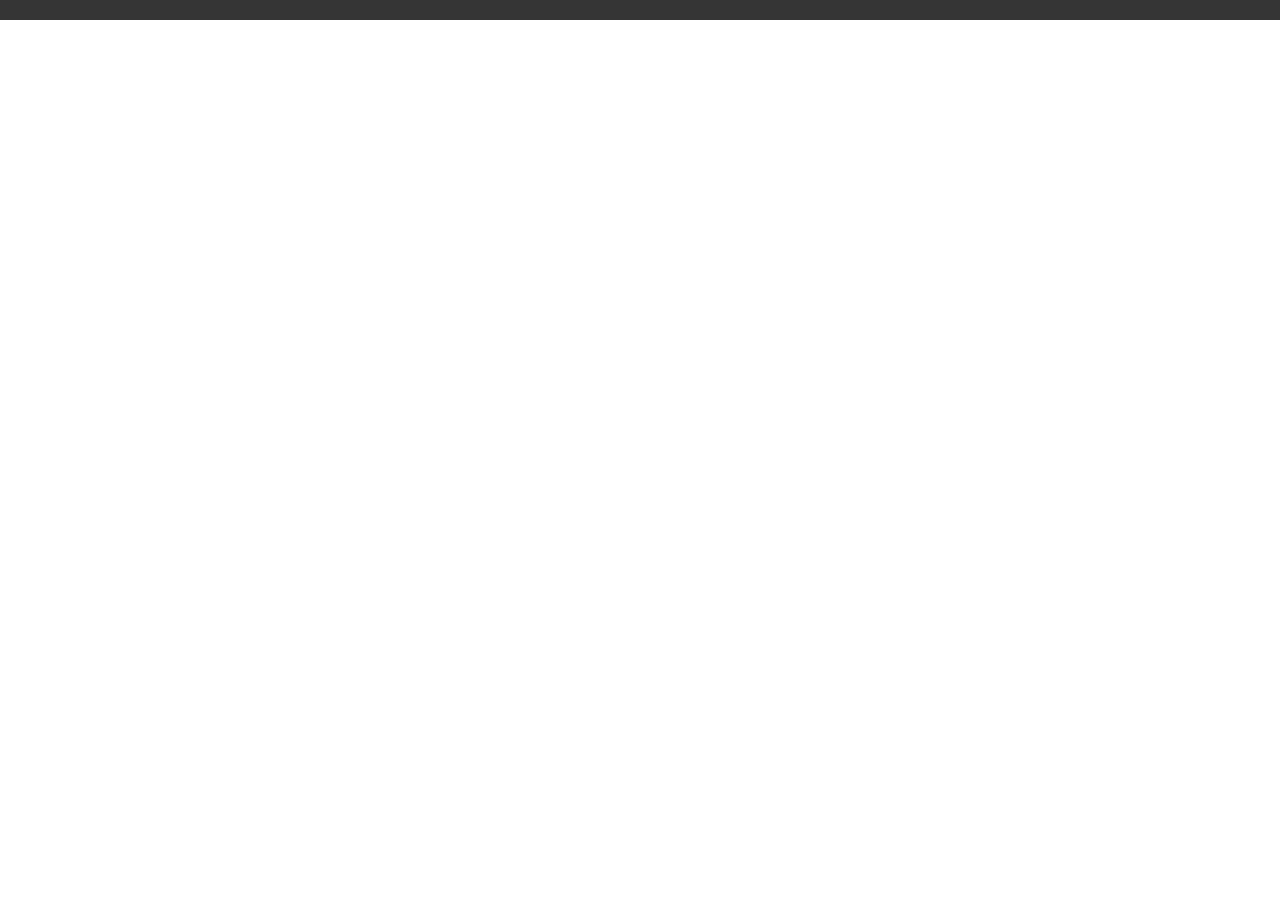
==== menu_01.html @ c48679ad "new file:   menu_01.html" ====
<!DOCTYPE html>
<html lang="fr">
  <head>
    <meta charset="UTF-8" />
    <meta name="viewport" content="width=device-width, initial-scale=1" />
    <link rel="stylesheet" href="css/normalize.css" />
    <link rel="stylesheet" href="css/style.css" />
    <link rel="stylesheet" href="https://cdnjs.cloudflare.com/ajax/libs/font-awesome/6.1.2/css/all.min.css">
    <title>Ohmyfood</title>
  </head>
  <body>
    <header>
    </header>
    <main>
    </main>
    <footer>
    </footer>
  </body>
</html>
---- css/style.css ----
@import"https://fonts.googleapis.com/css2?family=Raleway&display=swap";.home_btn{border-radius:50px;height:50px;background:linear-gradient(to right bottom, #FF79DA, #9356DC);border:none;box-shadow:2px 2px 2px 2px #e9e9e9}.home_btn span{position:relative;padding-block:15px;color:#fff;padding-inline:10px}.explain_btn_block em{height:25px;width:25px;margin-inline:5px;font-size:17px;font-style:normal;background-color:#9356dc;border-radius:50%;color:#fff;padding-top:2px}.explain_btn_block .explain_btn{background-color:#f7f7f7;height:60px;border-radius:15px;border:none;box-shadow:2px 2px 2px 2px #e9e9e9;width:100%;display:flex;align-items:baseline;justify-content:flex-start}.explain_btn_block .explain_btn:hover{background-color:#f5edff}.explain_btn_block .explain_btn:hover i{color:#9356dc}.explain_btn_block .explain_btn i{color:#7e7e7e;margin-inline:30px}article{display:flex;flex-wrap:wrap;height:250px;width:100%;border-radius:15px;margin-block:10px;box-shadow:4px 4px 4px 4px #e9e9e9}article img{object-fit:cover;width:100%;height:75%;border-top-right-radius:15px;border-top-left-radius:15px}article .art_txt_block{padding:10px;padding-block:10px}article i{position:absolute;font-size:25px}article .fa-solid{opacity:0;transition:all 150ms linear}article .fa-solid:active,article .fa-solid:focus{opacity:1;color:#9356dc}footer{background-color:#353535}footer img{height:20px;width:100px;filter:invert(1)}footer ul{list-style-type:none}footer ul li a{color:#fff;text-decoration:none}footer ul li i{padding-right:10px}*{box-sizing:border-box;font-family:sans-serif,Roboto}.header{display:flex;justify-content:center;text-align:center}#logo{padding-block:20px}.location{background-color:#eaeaea;padding-block:20px}.location em{font-style:normal}.location i{margin-right:10px}.header_block{background-color:#f7f7f7;padding-inline:20px;display:flow-root;padding-block-end:40px}.header_block .header_text_block{padding-block-end:20px}.header_block .header_text_block h2{padding-inline:50px}.header_block .header_text_block span em{font-style:normal;font-size:19px}.home_btn{display:flex;justify-content:center}.wrapper{margin:40px 20px 60px 20px}.explain_block{display:flex;flex-wrap:wrap}.explain_block div{width:100%}.explain_block div .explain_btn_block{display:flex;flex-wrap:nowrap;justify-content:center;margin-block:15px;align-items:baseline}.explain_block div .explain_btn_block .explain_btn{flex-wrap:wrap;align-items:center}.explain_block div .explain_btn_block em{display:flex;justify-content:center;align-items:center;margin:0px;margin-inline-end:-10px;position:relative}.main_block{display:flex;flex-wrap:wrap;background-color:rgba(247,247,247,.968627451);padding-top:30px}.main_block .article_block{display:flex;align-items:baseline;flex-wrap:wrap}.main_block .article_block .article{justify-content:space-between;align-items:baseline}.main_block .article_block .article .art_txt_block{display:grid;width:100%}.main_block .article_block .article .art_txt_block .art_txt{display:flex;flex-wrap:wrap;flex-direction:column}.main_block .article_block .article .art_txt_block .fa-heart{justify-self:end;padding-inline-end:15px}footer{display:flex;flex-direction:column;padding-block:10px;padding-inline:20px}footer img{margin-top:12px}footer ul{padding-inline-start:0px}footer ul li{padding-block:5px}/*# sourceMappingURL=style.css.map */
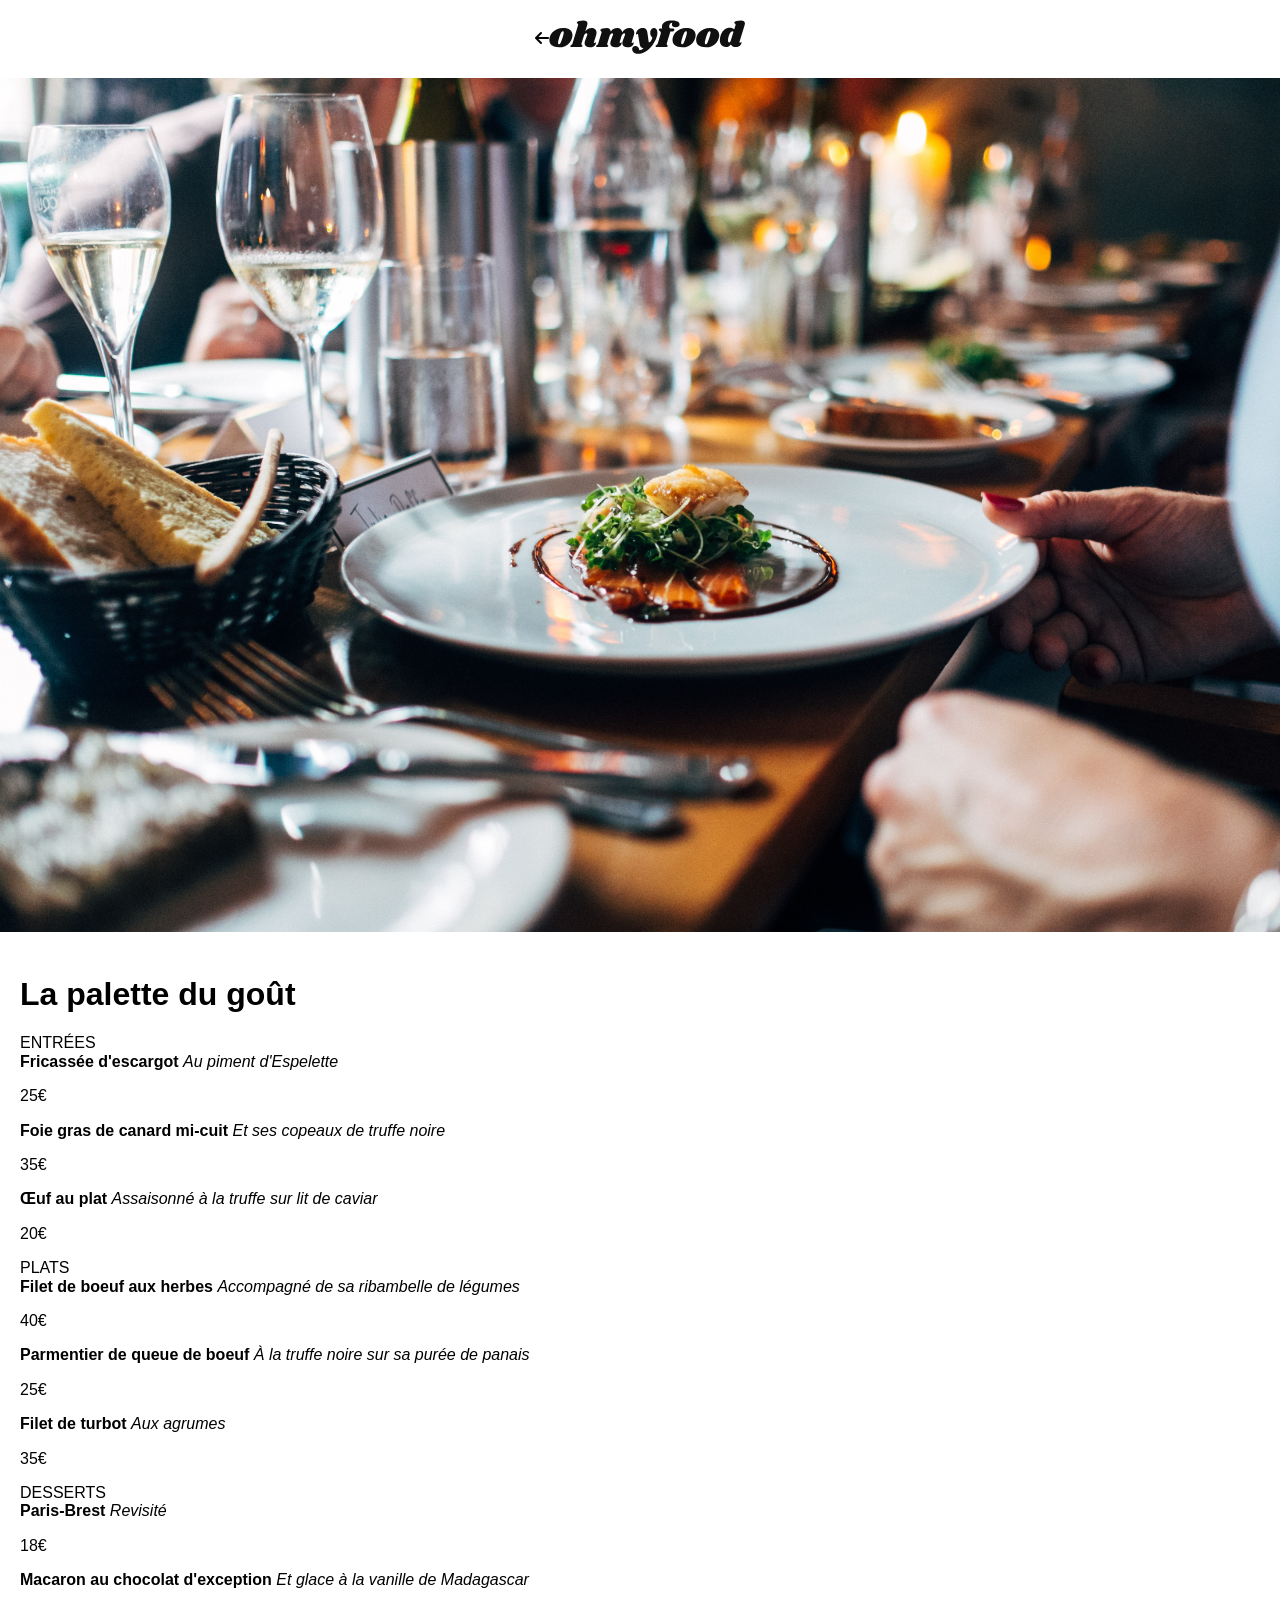
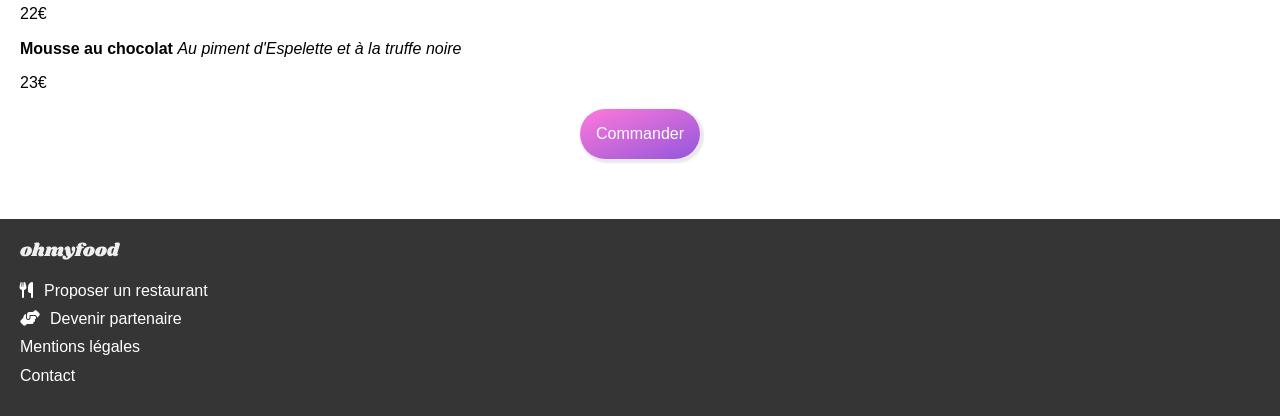
==== commit a8035ab5: "modified:   css/style.css 	modified:   css/style.css.map 	modified:   menu_01.html 	modified:   sass" ====
--- a/menu_01.html
+++ b/menu_01.html
@@ -10,10 +10,91 @@
   </head>
   <body>
     <header>
+      <div id="logo" class="header">
+        <span class="back">
+          <i class="fa-solid fa-arrow-left"></i>
+        </span>
+        <span>
+          <img src="images/logo/ohmyfood@2x.svg" alt="ALC">
+        </span>
+      </div>
+      <div>
+        <img class="img_menu"
+          src="images/restaurants/jay-wennington-N_Y88TWmGwA-unsplash.jpg"
+          alt="ALC"/>
+      </div>
     </header>
-    <main>
+    <main class="wrapper">
+      <div>
+        <h1>La palette du goût</h1>
+      </div>
+      <div class="menu_block">
+        <span>ENTRÉES</span>
+        <div class="menu_btn">
+          <strong>Fricassée d'escargot</strong>
+          <em>Au piment d'Espelette</em>
+          <p>25€</p>
+        </div>
+        <div class="menu_btn">
+          <strong>Foie gras de canard mi-cuit</strong>
+          <em>Et ses copeaux de truffe noire</em>
+          <p>35€</p>
+        </div>
+        <div class="menu_btn">
+          <strong>Œuf au plat</strong>
+          <em>Assaisonné à la truffe sur lit de caviar</em>
+          <p>20€</p>
+        </div>
+      </div>
+      <div class="menu_block">
+        <span>PLATS</span>
+        <div class="menu_btn">
+          <strong>Filet de boeuf aux herbes</strong>
+          <em>Accompagné de sa ribambelle de légumes</em>
+          <p>40€</p>
+        </div>
+        <div class="menu_btn">
+          <strong>Parmentier de queue de boeuf</strong>
+          <em>À la truffe noire sur sa purée de panais</em>
+          <p>25€</p>
+        </div>
+        <div class="menu_btn">
+          <strong>Filet de turbot</strong>
+          <em>Aux agrumes</em>
+          <p>35€</p>
+        </div>
+      </div>
+      <div class="menu_block">
+        <span>DESSERTS</span>
+        <div class="menu_btn">
+          <strong>Paris-Brest</strong>
+          <em>Revisité</em>
+          <p>18€</p>
+        </div>
+        <div class="menu_btn">
+          <strong>Macaron au chocolat d'exception</strong>
+          <em>Et glace à la vanille de Madagascar</em>
+          <p>22€</p>
+        </div>
+        <div class="menu_btn">
+          <strong>Mousse au chocolat</strong>
+          <em>Au piment d'Espelette et à la truffe noire</em>
+          <p>23€</p>
+        </div>
+      </div>
+      <div class="order_btn"><button class="home_btn" type="button" onclick="window.location.href = ' '">
+        <span>Commander</span>
+        </button>
+      </div>
     </main>
     <footer>
+      <img src="images/logo/ohmyfood@2x.svg" alt="ALC">
+      <ul>
+        <li><a href=""><i class="fa-solid fa-utensils"></i>Proposer un restaurant</a></li>
+        <li><a href=""><i class="fa-solid fa-handshake-angle"></i>Devenir partenaire</a></li>
+        <li><a href="">Mentions légales</a></li>
+        <li><a href="">Contact</a></li>
+      </ul>
     </footer>
   </body>
 </html>
--- a/css/style.css
+++ b/css/style.css
@@ -1 +1 @@
-@import"https://fonts.googleapis.com/css2?family=Raleway&display=swap";.home_btn{border-radius:50px;height:50px;background:linear-gradient(to right bottom, #FF79DA, #9356DC);border:none;box-shadow:2px 2px 2px 2px #e9e9e9}.home_btn span{position:relative;padding-block:15px;color:#fff;padding-inline:10px}.explain_btn_block em{height:25px;width:25px;margin-inline:5px;font-size:17px;font-style:normal;background-color:#9356dc;border-radius:50%;color:#fff;padding-top:2px}.explain_btn_block .explain_btn{background-color:#f7f7f7;height:60px;border-radius:15px;border:none;box-shadow:2px 2px 2px 2px #e9e9e9;width:100%;display:flex;align-items:baseline;justify-content:flex-start}.explain_btn_block .explain_btn:hover{background-color:#f5edff}.explain_btn_block .explain_btn:hover i{color:#9356dc}.explain_btn_block .explain_btn i{color:#7e7e7e;margin-inline:30px}article{display:flex;flex-wrap:wrap;height:250px;width:100%;border-radius:15px;margin-block:10px;box-shadow:4px 4px 4px 4px #e9e9e9}article img{object-fit:cover;width:100%;height:75%;border-top-right-radius:15px;border-top-left-radius:15px}article .art_txt_block{padding:10px;padding-block:10px}article i{position:absolute;font-size:25px}article .fa-solid{opacity:0;transition:all 150ms linear}article .fa-solid:active,article .fa-solid:focus{opacity:1;color:#9356dc}footer{background-color:#353535}footer img{height:20px;width:100px;filter:invert(1)}footer ul{list-style-type:none}footer ul li a{color:#fff;text-decoration:none}footer ul li i{padding-right:10px}*{box-sizing:border-box;font-family:sans-serif,Roboto}.header{display:flex;justify-content:center;text-align:center}#logo{padding-block:20px}.location{background-color:#eaeaea;padding-block:20px}.location em{font-style:normal}.location i{margin-right:10px}.header_block{background-color:#f7f7f7;padding-inline:20px;display:flow-root;padding-block-end:40px}.header_block .header_text_block{padding-block-end:20px}.header_block .header_text_block h2{padding-inline:50px}.header_block .header_text_block span em{font-style:normal;font-size:19px}.home_btn{display:flex;justify-content:center}.wrapper{margin:40px 20px 60px 20px}.explain_block{display:flex;flex-wrap:wrap}.explain_block div{width:100%}.explain_block div .explain_btn_block{display:flex;flex-wrap:nowrap;justify-content:center;margin-block:15px;align-items:baseline}.explain_block div .explain_btn_block .explain_btn{flex-wrap:wrap;align-items:center}.explain_block div .explain_btn_block em{display:flex;justify-content:center;align-items:center;margin:0px;margin-inline-end:-10px;position:relative}.main_block{display:flex;flex-wrap:wrap;background-color:rgba(247,247,247,.968627451);padding-top:30px}.main_block .article_block{display:flex;align-items:baseline;flex-wrap:wrap}.main_block .article_block .article{justify-content:space-between;align-items:baseline}.main_block .article_block .article .art_txt_block{display:grid;width:100%}.main_block .article_block .article .art_txt_block .art_txt{display:flex;flex-wrap:wrap;flex-direction:column}.main_block .article_block .article .art_txt_block .fa-heart{justify-self:end;padding-inline-end:15px}footer{display:flex;flex-direction:column;padding-block:10px;padding-inline:20px}footer img{margin-top:12px}footer ul{padding-inline-start:0px}footer ul li{padding-block:5px}/*# sourceMappingURL=style.css.map */
+@import"https://fonts.googleapis.com/css2?family=Raleway&display=swap";*{box-sizing:border-box;font-family:sans-serif,Roboto}.header{display:flex;justify-content:center;text-align:center}#logo{padding-block:20px}.location{background-color:#eaeaea;padding-block:20px}.location em{font-style:normal}.location i{margin-right:10px}.header_block{background-color:#f7f7f7;padding-inline:20px;display:flow-root;padding-block-end:40px}.header_block .header_text_block{padding-block-end:20px}.header_block .header_text_block h2{padding-inline:50px}.header_block .header_text_block span em{font-style:normal;font-size:19px}.home_btn{display:flex;justify-content:center}footer{display:flex;flex-direction:column;padding-block:10px;padding-inline:20px;background-color:#353535}footer img{margin-top:12px;height:20px;width:100px;filter:invert(1)}footer ul{padding-inline-start:0px;list-style-type:none}footer ul li{padding-block:5px}footer ul li a{color:#fff;text-decoration:none}footer ul li i{padding-right:10px}.home_btn{border-radius:50px;height:50px;background:linear-gradient(to right bottom, #FF79DA, #9356DC);border:none;box-shadow:2px 2px 2px 2px #e9e9e9}.home_btn span{position:relative;padding-block:15px;color:#fff;padding-inline:10px}.explain_btn_block em{height:25px;width:25px;margin-inline:5px;font-size:17px;font-style:normal;background-color:#9356dc;border-radius:50%;color:#fff;padding-top:2px}.explain_btn_block .explain_btn{background-color:#f7f7f7;height:60px;border-radius:15px;border:none;box-shadow:2px 2px 2px 2px #e9e9e9;width:100%;display:flex;align-items:baseline;justify-content:flex-start}.explain_btn_block .explain_btn:hover{background-color:#f5edff}.explain_btn_block .explain_btn:hover i{color:#9356dc}.explain_btn_block .explain_btn i{color:#7e7e7e;margin-inline:30px}article{display:flex;flex-wrap:wrap;height:250px;width:100%;border-radius:15px;margin-block:10px;box-shadow:4px 4px 4px 4px #e9e9e9}article img{object-fit:cover;width:100%;height:75%;border-top-right-radius:15px;border-top-left-radius:15px}article .art_txt_block{padding:10px;padding-block:10px}article i{position:absolute;font-size:25px}article .fa-solid{opacity:0;transition:all 150ms linear}article .fa-solid:focus{opacity:1;color:#9356dc}.wrapper{margin:40px 20px 60px 20px}.explain_block{display:flex;flex-wrap:wrap}.explain_block div{width:100%}.explain_block div .explain_btn_block{display:flex;flex-wrap:nowrap;justify-content:center;margin-block:15px;align-items:baseline}.explain_block div .explain_btn_block .explain_btn{flex-wrap:wrap;align-items:center}.explain_block div .explain_btn_block em{display:flex;justify-content:center;align-items:center;margin:0px;margin-inline-end:-10px;position:relative}.main_block{display:flex;flex-wrap:wrap;background-color:rgba(247,247,247,.968627451);padding-top:30px}.main_block .article_block{display:flex;align-items:baseline;flex-wrap:wrap}.main_block .article_block .article{justify-content:space-between;align-items:baseline}.main_block .article_block .article .art_txt_block{display:grid;width:100%}.main_block .article_block .article .art_txt_block .art_txt{display:flex;flex-wrap:wrap;flex-direction:column}.main_block .article_block .article .art_txt_block .fa-heart{justify-self:end;padding-inline-end:15px}.back{padding-block-start:10px}.img_menu{max-width:100%}.order_btn{display:flex;justify-content:center}/*# sourceMappingURL=style.css.map */
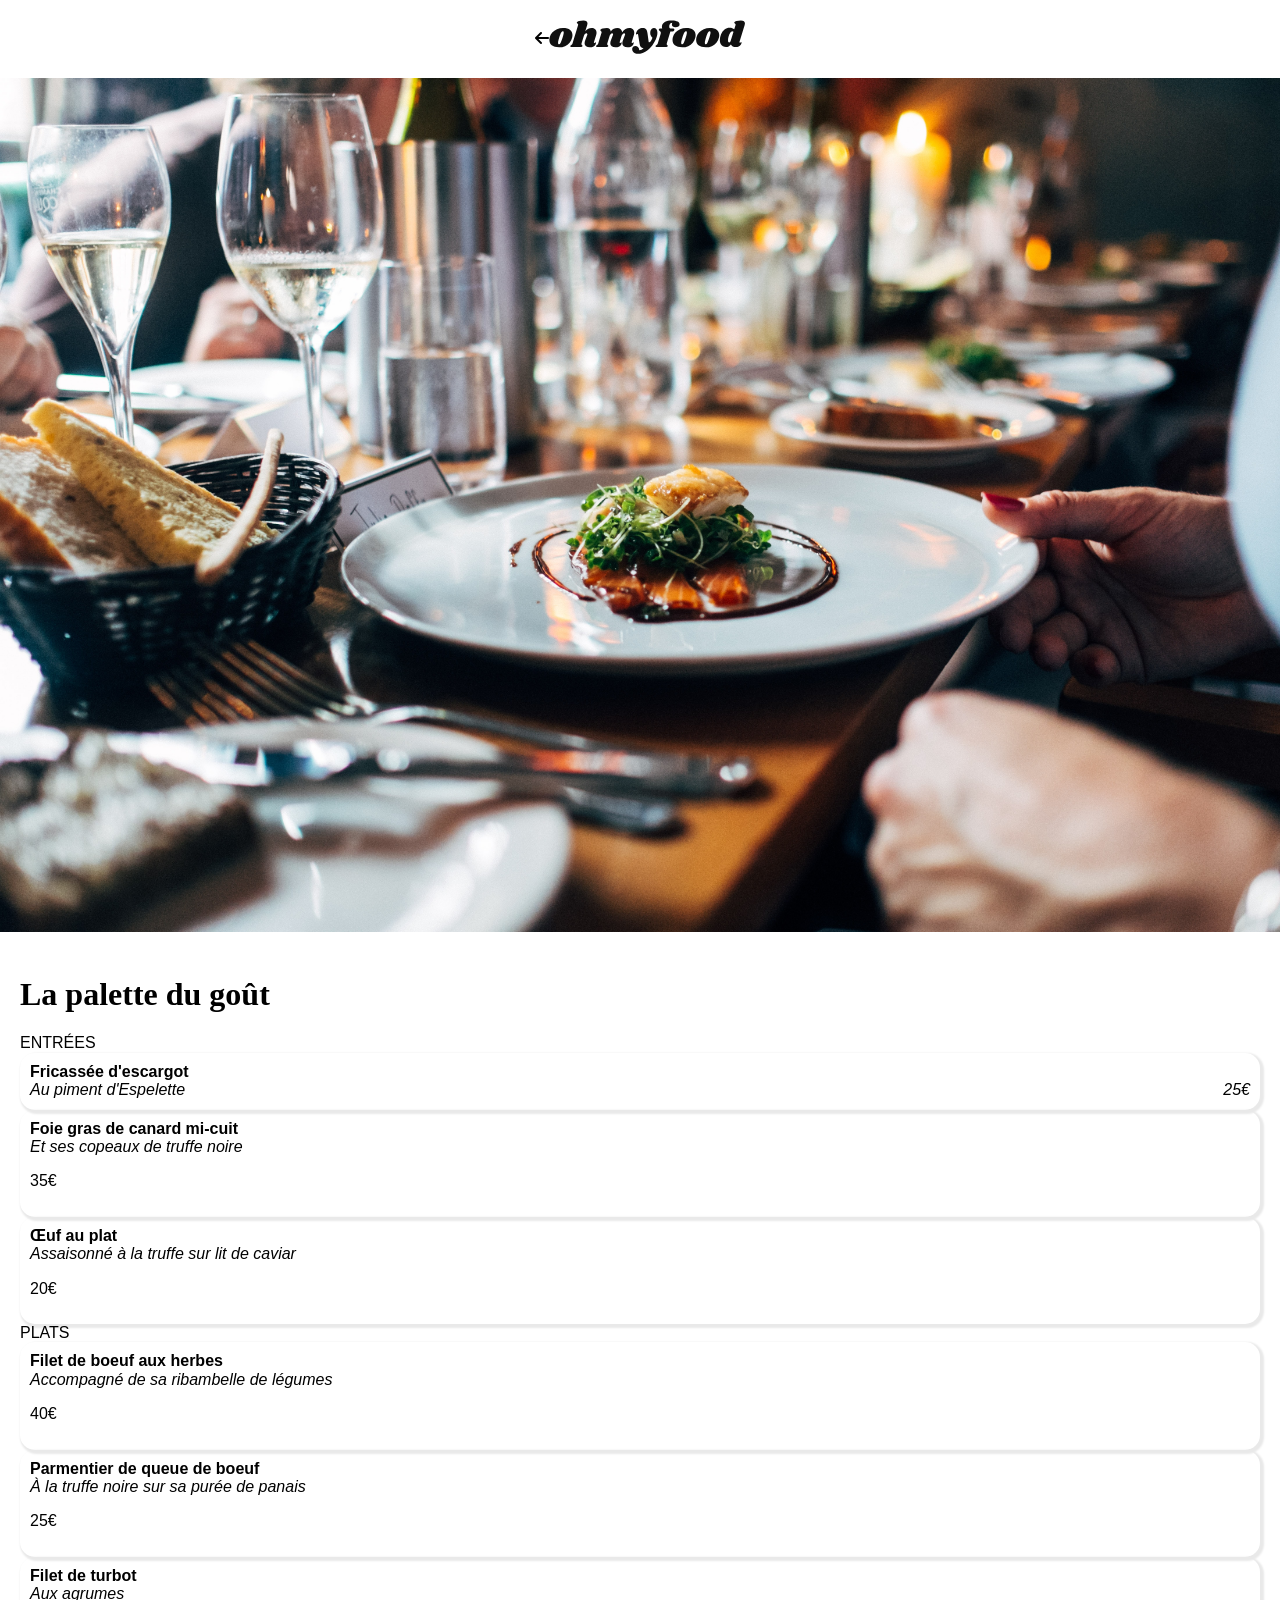
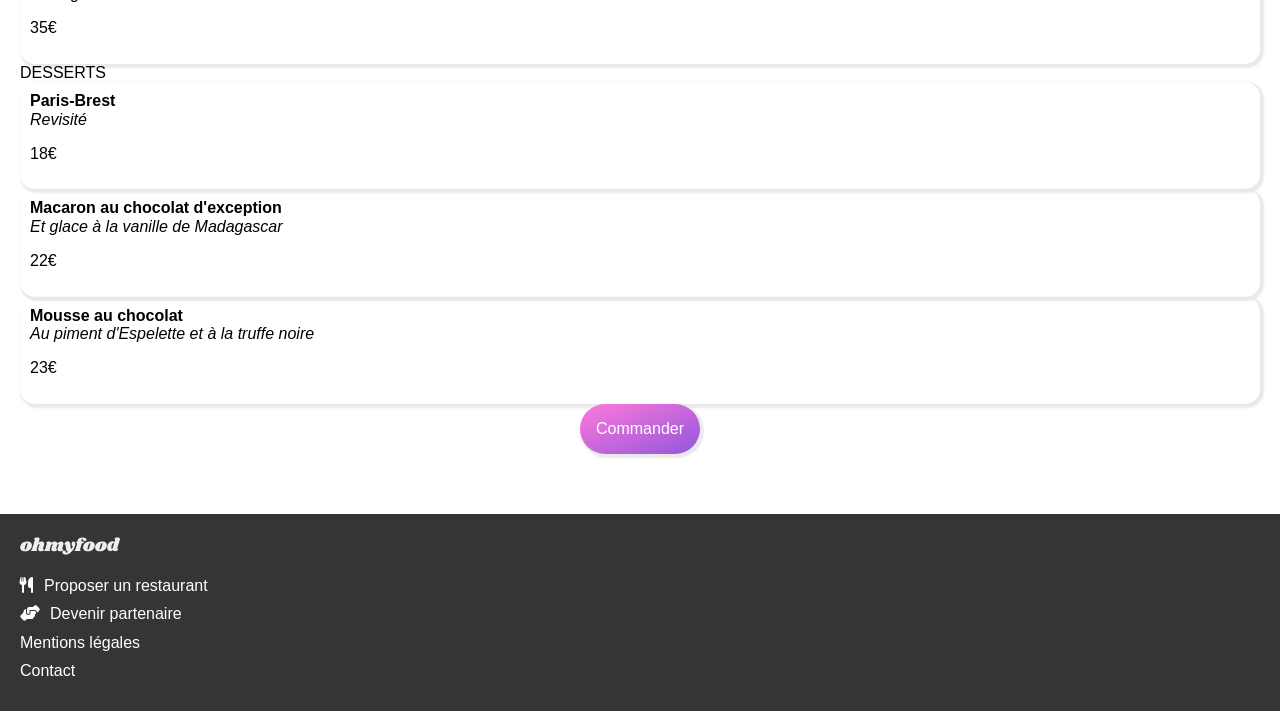
==== commit 6631c54a: "modified:   css/style.css 	modified:   css/style.css.map 	modified:   menu_01.html 	modified:   sass" ====
--- a/menu_01.html
+++ b/menu_01.html
@@ -32,8 +32,7 @@
         <span>ENTRÉES</span>
         <div class="menu_btn">
           <strong>Fricassée d'escargot</strong>
-          <em>Au piment d'Espelette</em>
-          <p>25€</p>
+          <span><em>Au piment d'Espelette</em><em>25€</em></span>
         </div>
         <div class="menu_btn">
           <strong>Foie gras de canard mi-cuit</strong>
--- a/css/style.css
+++ b/css/style.css
@@ -1 +1 @@
-@import"https://fonts.googleapis.com/css2?family=Raleway&display=swap";*{box-sizing:border-box;font-family:sans-serif,Roboto}.header{display:flex;justify-content:center;text-align:center}#logo{padding-block:20px}.location{background-color:#eaeaea;padding-block:20px}.location em{font-style:normal}.location i{margin-right:10px}.header_block{background-color:#f7f7f7;padding-inline:20px;display:flow-root;padding-block-end:40px}.header_block .header_text_block{padding-block-end:20px}.header_block .header_text_block h2{padding-inline:50px}.header_block .header_text_block span em{font-style:normal;font-size:19px}.home_btn{display:flex;justify-content:center}footer{display:flex;flex-direction:column;padding-block:10px;padding-inline:20px;background-color:#353535}footer img{margin-top:12px;height:20px;width:100px;filter:invert(1)}footer ul{padding-inline-start:0px;list-style-type:none}footer ul li{padding-block:5px}footer ul li a{color:#fff;text-decoration:none}footer ul li i{padding-right:10px}.home_btn{border-radius:50px;height:50px;background:linear-gradient(to right bottom, #FF79DA, #9356DC);border:none;box-shadow:2px 2px 2px 2px #e9e9e9}.home_btn span{position:relative;padding-block:15px;color:#fff;padding-inline:10px}.explain_btn_block em{height:25px;width:25px;margin-inline:5px;font-size:17px;font-style:normal;background-color:#9356dc;border-radius:50%;color:#fff;padding-top:2px}.explain_btn_block .explain_btn{background-color:#f7f7f7;height:60px;border-radius:15px;border:none;box-shadow:2px 2px 2px 2px #e9e9e9;width:100%;display:flex;align-items:baseline;justify-content:flex-start}.explain_btn_block .explain_btn:hover{background-color:#f5edff}.explain_btn_block .explain_btn:hover i{color:#9356dc}.explain_btn_block .explain_btn i{color:#7e7e7e;margin-inline:30px}article{display:flex;flex-wrap:wrap;height:250px;width:100%;border-radius:15px;margin-block:10px;box-shadow:4px 4px 4px 4px #e9e9e9}article img{object-fit:cover;width:100%;height:75%;border-top-right-radius:15px;border-top-left-radius:15px}article .art_txt_block{padding:10px;padding-block:10px}article i{position:absolute;font-size:25px}article .fa-solid{opacity:0;transition:all 150ms linear}article .fa-solid:focus{opacity:1;color:#9356dc}.wrapper{margin:40px 20px 60px 20px}.explain_block{display:flex;flex-wrap:wrap}.explain_block div{width:100%}.explain_block div .explain_btn_block{display:flex;flex-wrap:nowrap;justify-content:center;margin-block:15px;align-items:baseline}.explain_block div .explain_btn_block .explain_btn{flex-wrap:wrap;align-items:center}.explain_block div .explain_btn_block em{display:flex;justify-content:center;align-items:center;margin:0px;margin-inline-end:-10px;position:relative}.main_block{display:flex;flex-wrap:wrap;background-color:rgba(247,247,247,.968627451);padding-top:30px}.main_block .article_block{display:flex;align-items:baseline;flex-wrap:wrap}.main_block .article_block .article{justify-content:space-between;align-items:baseline}.main_block .article_block .article .art_txt_block{display:grid;width:100%}.main_block .article_block .article .art_txt_block .art_txt{display:flex;flex-wrap:wrap;flex-direction:column}.main_block .article_block .article .art_txt_block .fa-heart{justify-self:end;padding-inline-end:15px}.back{padding-block-start:10px}.img_menu{max-width:100%}.order_btn{display:flex;justify-content:center}/*# sourceMappingURL=style.css.map */
+@import"https://fonts.googleapis.com/css2?family=Raleway&display=swap";*{box-sizing:border-box;font-family:sans-serif,Roboto}.header{display:flex;justify-content:center;text-align:center}#logo{padding-block:20px}.location{background-color:#eaeaea;padding-block:20px}.location em{font-style:normal}.location i{margin-right:10px}.header_block{background-color:#f7f7f7;padding-inline:20px;display:flow-root;padding-block-end:40px}.header_block .header_text_block{padding-block-end:20px}.header_block .header_text_block h2{padding-inline:50px}.header_block .header_text_block span em{font-style:normal;font-size:19px}.home_btn{display:flex;justify-content:center}footer{display:flex;flex-direction:column;padding-block:10px;padding-inline:20px;background-color:#353535}footer img{margin-top:12px;height:20px;width:100px;filter:invert(1)}footer ul{padding-inline-start:0px;list-style-type:none}footer ul li{padding-block:5px}footer ul li a{color:#fff;text-decoration:none}footer ul li i{padding-right:10px}.home_btn{border-radius:50px;height:50px;background:linear-gradient(to right bottom, #FF79DA, #9356DC);border:none;box-shadow:2px 2px 2px 2px #e9e9e9}.home_btn span{position:relative;padding-block:15px;color:#fff;padding-inline:10px}.explain_btn_block em{height:25px;width:25px;margin-inline:5px;font-size:17px;font-style:normal;background-color:#9356dc;border-radius:50%;color:#fff;padding-top:2px}.explain_btn_block .explain_btn{background-color:#f7f7f7;height:60px;border-radius:15px;border:none;box-shadow:2px 2px 2px 2px #e9e9e9;width:100%;display:flex;align-items:baseline;justify-content:flex-start}.explain_btn_block .explain_btn:hover{background-color:#f5edff}.explain_btn_block .explain_btn:hover i{color:#9356dc}.explain_btn_block .explain_btn i{color:#7e7e7e;margin-inline:30px}.menu_btn{display:flex;flex-direction:column;border-radius:15px;box-shadow:2px 2px 2px 2px #e9e9e9;padding:10px}.menu_btn span{display:flex;justify-content:space-between}article{display:flex;flex-wrap:wrap;height:250px;width:100%;border-radius:15px;margin-block:10px;box-shadow:4px 4px 4px 4px #e9e9e9}article img{object-fit:cover;width:100%;height:75%;border-top-right-radius:15px;border-top-left-radius:15px}article .art_txt_block{padding:10px;padding-block:10px}article i{position:absolute;font-size:25px}article .fa-solid{opacity:0;transition:all 150ms linear}article .fa-solid:focus{opacity:1;color:#9356dc}.wrapper{margin:40px 20px 60px 20px}.explain_block{display:flex;flex-wrap:wrap}.explain_block div{width:100%}.explain_block div .explain_btn_block{display:flex;flex-wrap:nowrap;justify-content:center;margin-block:15px;align-items:baseline}.explain_block div .explain_btn_block .explain_btn{flex-wrap:wrap;align-items:center}.explain_block div .explain_btn_block em{display:flex;justify-content:center;align-items:center;margin:0px;margin-inline-end:-10px;position:relative}.main_block{display:flex;flex-wrap:wrap;background-color:rgba(247,247,247,.968627451);padding-top:30px}.main_block .article_block{display:flex;align-items:baseline;flex-wrap:wrap}.main_block .article_block .article{justify-content:space-between;align-items:baseline}.main_block .article_block .article .art_txt_block{display:grid;width:100%}.main_block .article_block .article .art_txt_block .art_txt{display:flex;flex-wrap:wrap;flex-direction:column}.main_block .article_block .article .art_txt_block .fa-heart{justify-self:end;padding-inline-end:15px}.back{padding-block-start:10px}.img_menu{max-width:100%}h1{font-family:Shrikhand;font-weight:900}.order_btn{display:flex;justify-content:center}/*# sourceMappingURL=style.css.map */
